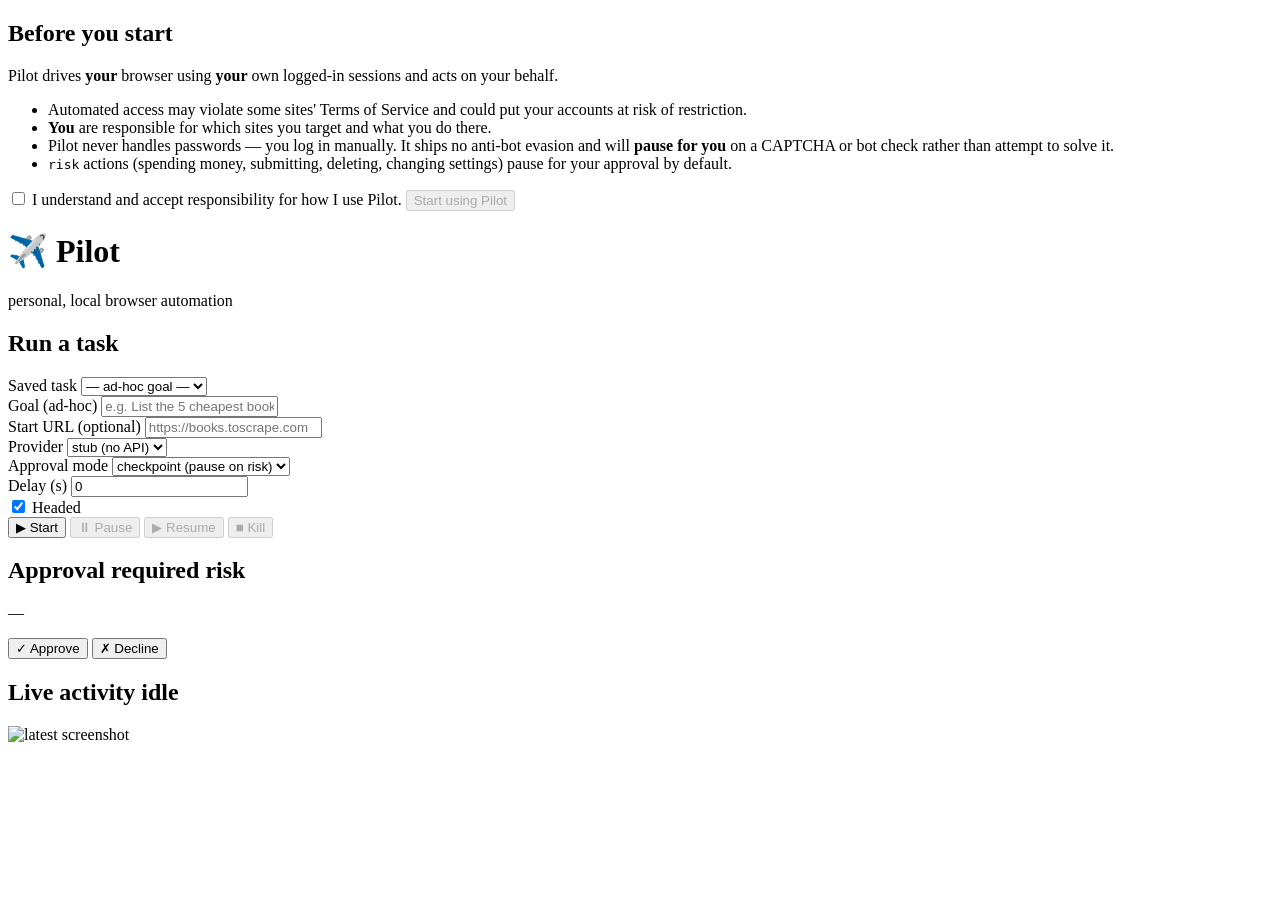
==== pilot/web/index.html @ 2dbf0e98 "Web server + UI with safety acknowledgement and live controls - FastAPI app (pilot/server.py) servin" ====
<!DOCTYPE html>
<html lang="en">
<head>
  <meta charset="utf-8" />
  <meta name="viewport" content="width=device-width, initial-scale=1" />
  <title>Pilot — personal browser automation</title>
  <link rel="stylesheet" href="/static/style.css" />
</head>
<body>
  <!-- First-run responsible-use notice (gates all runs). -->
  <div id="ack-overlay" class="overlay hidden">
    <div class="modal">
      <h2>Before you start</h2>
      <p>Pilot drives <strong>your</strong> browser using <strong>your</strong> own
         logged-in sessions and acts on your behalf.</p>
      <ul>
        <li>Automated access may violate some sites' Terms of Service and could
            put your accounts at risk of restriction.</li>
        <li><strong>You</strong> are responsible for which sites you target and
            what you do there.</li>
        <li>Pilot never handles passwords — you log in manually. It ships no
            anti-bot evasion and will <strong>pause for you</strong> on a CAPTCHA
            or bot check rather than attempt to solve it.</li>
        <li><code>risk</code> actions (spending money, submitting, deleting,
            changing settings) pause for your approval by default.</li>
      </ul>
      <label class="check">
        <input type="checkbox" id="ack-check" />
        I understand and accept responsibility for how I use Pilot.
      </label>
      <button id="ack-accept" disabled>Start using Pilot</button>
    </div>
  </div>

  <header>
    <h1>✈️ Pilot</h1>
    <span class="tagline">personal, local browser automation</span>
  </header>

  <main>
    <section class="panel" id="setup">
      <h2>Run a task</h2>

      <div class="field">
        <label for="task-select">Saved task</label>
        <select id="task-select"><option value="">— ad-hoc goal —</option></select>
      </div>

      <div class="field" id="goal-field">
        <label for="goal">Goal (ad-hoc)</label>
        <input type="text" id="goal" placeholder="e.g. List the 5 cheapest books and their prices" />
      </div>
      <div class="field" id="url-field">
        <label for="start-url">Start URL (optional)</label>
        <input type="text" id="start-url" placeholder="https://books.toscrape.com" />
      </div>

      <div class="row">
        <div class="field">
          <label for="provider">Provider</label>
          <select id="provider">
            <option value="stub">stub (no API)</option>
            <option value="anthropic">anthropic</option>
            <option value="openai">openai</option>
          </select>
        </div>
        <div class="field">
          <label for="approval">Approval mode</label>
          <select id="approval">
            <option value="checkpoint" selected>checkpoint (pause on risk)</option>
            <option value="autonomous">autonomous</option>
            <option value="step">step (confirm each)</option>
          </select>
        </div>
        <div class="field">
          <label for="delay">Delay (s)</label>
          <input type="number" id="delay" value="0" min="0" step="0.5" />
        </div>
        <div class="field check-field">
          <label><input type="checkbox" id="headed" checked /> Headed</label>
        </div>
      </div>

      <div class="controls">
        <button id="btn-start" class="primary">▶ Start</button>
        <button id="btn-pause" disabled>⏸ Pause</button>
        <button id="btn-resume" disabled>▶ Resume</button>
        <button id="btn-stop" class="danger" disabled>■ Kill</button>
      </div>
    </section>

    <section class="panel" id="approval-panel" class="hidden">
      <h2>Approval required <span class="risk-badge">risk</span></h2>
      <p id="approval-text">—</p>
      <div class="controls">
        <button id="btn-approve" class="primary">✓ Approve</button>
        <button id="btn-decline" class="danger">✗ Decline</button>
      </div>
    </section>

    <section class="panel grow">
      <h2>Live activity <span id="status-pill" class="pill idle">idle</span></h2>
      <div class="split">
        <div id="log" class="log"></div>
        <div class="shot">
          <img id="screenshot" alt="latest screenshot" />
          <div id="report" class="report hidden"></div>
        </div>
      </div>
    </section>
  </main>

  <script src="/static/app.js"></script>
</body>
</html>
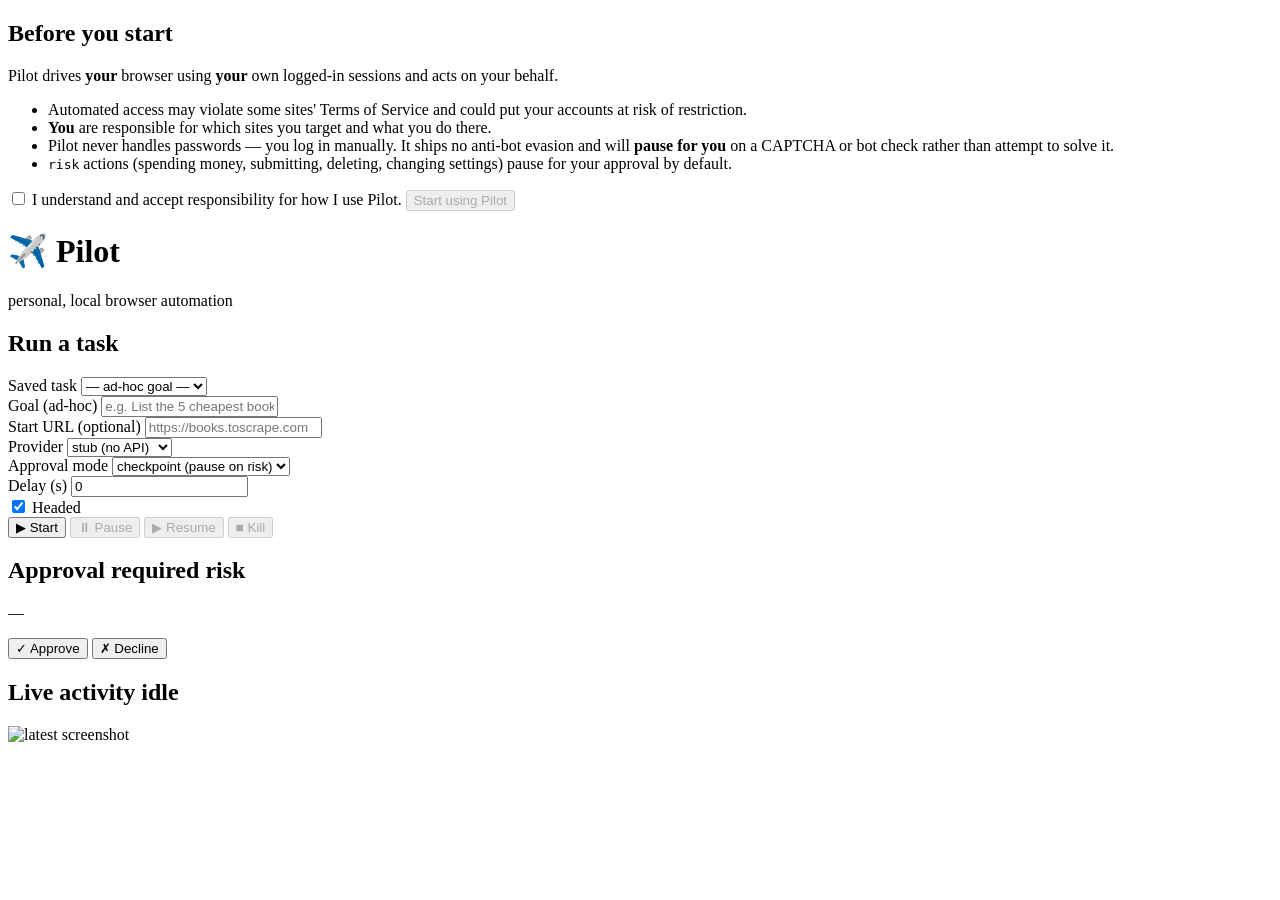
==== commit 3d58add8: "Local LLM provider via Ollama (fully local, no API key) - pilot/providers/local_provider.py: calls a" ====
--- a/pilot/web/index.html
+++ b/pilot/web/index.html
@@ -62,6 +62,7 @@
             <option value="stub">stub (no API)</option>
             <option value="anthropic">anthropic</option>
             <option value="openai">openai</option>
+            <option value="local">local (Ollama)</option>
           </select>
         </div>
         <div class="field">
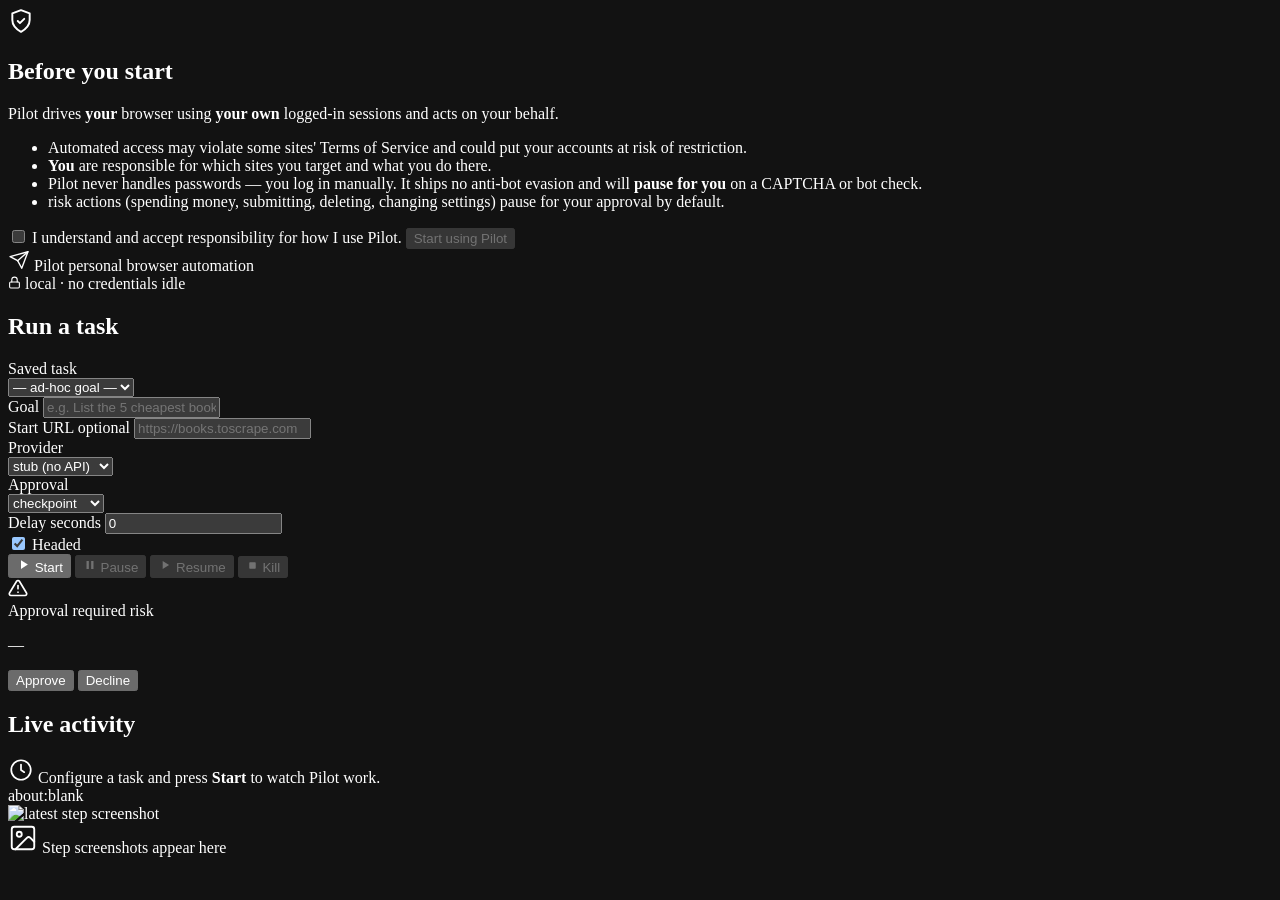
==== commit 235c0317: "Redesign web UI to professional standards - modern app shell: gradient brand mark, sticky blurred to" ====
--- a/pilot/web/index.html
+++ b/pilot/web/index.html
@@ -3,113 +3,193 @@
 <head>
   <meta charset="utf-8" />
   <meta name="viewport" content="width=device-width, initial-scale=1" />
+  <meta name="color-scheme" content="dark" />
+  <meta name="theme-color" content="#0a0e1a" />
   <title>Pilot — personal browser automation</title>
   <link rel="stylesheet" href="/static/style.css" />
 </head>
 <body>
   <!-- First-run responsible-use notice (gates all runs). -->
-  <div id="ack-overlay" class="overlay hidden">
+  <div id="ack-overlay" class="overlay hidden" role="dialog" aria-modal="true" aria-labelledby="ack-title">
     <div class="modal">
-      <h2>Before you start</h2>
-      <p>Pilot drives <strong>your</strong> browser using <strong>your</strong> own
+      <div class="modal-icon" aria-hidden="true">
+        <svg viewBox="0 0 24 24" width="26" height="26" fill="none" stroke="currentColor" stroke-width="1.8" stroke-linecap="round" stroke-linejoin="round">
+          <path d="M12 2 4 5v6c0 5 3.4 8.3 8 11 4.6-2.7 8-6 8-11V5l-8-3Z"/>
+          <path d="m9 12 2 2 4-4"/>
+        </svg>
+      </div>
+      <h2 id="ack-title">Before you start</h2>
+      <p class="modal-lead">Pilot drives <strong>your</strong> browser using <strong>your own</strong>
          logged-in sessions and acts on your behalf.</p>
-      <ul>
-        <li>Automated access may violate some sites' Terms of Service and could
-            put your accounts at risk of restriction.</li>
-        <li><strong>You</strong> are responsible for which sites you target and
-            what you do there.</li>
-        <li>Pilot never handles passwords — you log in manually. It ships no
-            anti-bot evasion and will <strong>pause for you</strong> on a CAPTCHA
-            or bot check rather than attempt to solve it.</li>
-        <li><code>risk</code> actions (spending money, submitting, deleting,
-            changing settings) pause for your approval by default.</li>
+      <ul class="modal-list">
+        <li>Automated access may violate some sites' Terms of Service and could put your accounts at risk of restriction.</li>
+        <li><strong>You</strong> are responsible for which sites you target and what you do there.</li>
+        <li>Pilot never handles passwords — you log in manually. It ships no anti-bot evasion and will <strong>pause for you</strong> on a CAPTCHA or bot check.</li>
+        <li><span class="chip chip-risk">risk</span> actions (spending money, submitting, deleting, changing settings) pause for your approval by default.</li>
       </ul>
       <label class="check">
         <input type="checkbox" id="ack-check" />
-        I understand and accept responsibility for how I use Pilot.
+        <span class="check-box" aria-hidden="true"></span>
+        <span>I understand and accept responsibility for how I use Pilot.</span>
       </label>
-      <button id="ack-accept" disabled>Start using Pilot</button>
+      <button id="ack-accept" class="btn btn-primary btn-block" disabled>Start using Pilot</button>
     </div>
   </div>
 
-  <header>
-    <h1>✈️ Pilot</h1>
-    <span class="tagline">personal, local browser automation</span>
-  </header>
+  <div class="app">
+    <header class="topbar">
+      <div class="brand">
+        <span class="brand-mark" aria-hidden="true">
+          <svg viewBox="0 0 32 32" width="22" height="22" fill="none" stroke="currentColor" stroke-width="2" stroke-linecap="round" stroke-linejoin="round">
+            <path d="M29 4 14 17"/>
+            <path d="M29 4 20 28l-6-11-11-6L29 4Z"/>
+          </svg>
+        </span>
+        <span class="brand-text">
+          <span class="brand-name">Pilot</span>
+          <span class="brand-sub">personal browser automation</span>
+        </span>
+      </div>
+      <div class="topbar-right">
+        <span class="badge" title="No credentials are ever stored; runs are local">
+          <svg viewBox="0 0 24 24" width="13" height="13" fill="none" stroke="currentColor" stroke-width="2" stroke-linecap="round" stroke-linejoin="round"><rect x="3" y="11" width="18" height="11" rx="2"/><path d="M7 11V7a5 5 0 0 1 10 0v4"/></svg>
+          local · no credentials
+        </span>
+        <span id="status-pill" class="pill idle"><span class="dot"></span><span class="label">idle</span></span>
+      </div>
+    </header>
 
-  <main>
-    <section class="panel" id="setup">
-      <h2>Run a task</h2>
+    <main class="layout">
+      <aside class="sidebar">
+        <section class="card" id="setup">
+          <div class="card-head">
+            <h2>Run a task</h2>
+          </div>
+          <div class="card-body">
+            <div class="field">
+              <label for="task-select">Saved task</label>
+              <div class="select-wrap">
+                <select id="task-select"><option value="">— ad-hoc goal —</option></select>
+              </div>
+            </div>
 
-      <div class="field">
-        <label for="task-select">Saved task</label>
-        <select id="task-select"><option value="">— ad-hoc goal —</option></select>
-      </div>
+            <div class="field" id="goal-field">
+              <label for="goal">Goal</label>
+              <input type="text" id="goal" placeholder="e.g. List the 5 cheapest books and their prices" />
+            </div>
+            <div class="field" id="url-field">
+              <label for="start-url">Start URL <span class="opt">optional</span></label>
+              <input type="text" id="start-url" placeholder="https://books.toscrape.com" />
+            </div>
 
-      <div class="field" id="goal-field">
-        <label for="goal">Goal (ad-hoc)</label>
-        <input type="text" id="goal" placeholder="e.g. List the 5 cheapest books and their prices" />
-      </div>
-      <div class="field" id="url-field">
-        <label for="start-url">Start URL (optional)</label>
-        <input type="text" id="start-url" placeholder="https://books.toscrape.com" />
-      </div>
+            <div class="grid-2">
+              <div class="field">
+                <label for="provider">Provider</label>
+                <div class="select-wrap">
+                  <select id="provider">
+                    <option value="stub">stub (no API)</option>
+                    <option value="anthropic">anthropic</option>
+                    <option value="openai">openai</option>
+                    <option value="local">local (Ollama)</option>
+                  </select>
+                </div>
+              </div>
+              <div class="field">
+                <label for="approval">Approval</label>
+                <div class="select-wrap">
+                  <select id="approval">
+                    <option value="checkpoint" selected>checkpoint</option>
+                    <option value="autonomous">autonomous</option>
+                    <option value="step">step</option>
+                  </select>
+                </div>
+              </div>
+            </div>
 
-      <div class="row">
-        <div class="field">
-          <label for="provider">Provider</label>
-          <select id="provider">
-            <option value="stub">stub (no API)</option>
-            <option value="anthropic">anthropic</option>
-            <option value="openai">openai</option>
-            <option value="local">local (Ollama)</option>
-          </select>
+            <div class="grid-2 align-end">
+              <div class="field">
+                <label for="delay">Delay <span class="opt">seconds</span></label>
+                <input type="number" id="delay" value="0" min="0" step="0.5" />
+              </div>
+              <label class="toggle">
+                <input type="checkbox" id="headed" checked />
+                <span class="toggle-track"><span class="toggle-thumb"></span></span>
+                <span class="toggle-label">Headed</span>
+              </label>
+            </div>
+
+            <div class="controls">
+              <button id="btn-start" class="btn btn-primary">
+                <svg viewBox="0 0 24 24" width="15" height="15" fill="currentColor"><path d="M8 5v14l11-7z"/></svg>
+                Start
+              </button>
+              <button id="btn-pause" class="btn" disabled>
+                <svg viewBox="0 0 24 24" width="14" height="14" fill="currentColor"><path d="M6 5h4v14H6zM14 5h4v14h-4z"/></svg>
+                Pause
+              </button>
+              <button id="btn-resume" class="btn" disabled>
+                <svg viewBox="0 0 24 24" width="14" height="14" fill="currentColor"><path d="M8 5v14l11-7z"/></svg>
+                Resume
+              </button>
+              <button id="btn-stop" class="btn btn-danger" disabled>
+                <svg viewBox="0 0 24 24" width="13" height="13" fill="currentColor"><rect x="6" y="6" width="12" height="12" rx="1.5"/></svg>
+                Kill
+              </button>
+            </div>
+          </div>
+        </section>
+      </aside>
+
+      <section class="content">
+        <div id="approval-panel" class="banner hidden" role="alert">
+          <div class="banner-icon" aria-hidden="true">
+            <svg viewBox="0 0 24 24" width="20" height="20" fill="none" stroke="currentColor" stroke-width="2" stroke-linecap="round" stroke-linejoin="round"><path d="M12 9v4"/><path d="M10.3 3.9 1.8 18a2 2 0 0 0 1.7 3h17a2 2 0 0 0 1.7-3L13.7 3.9a2 2 0 0 0-3.4 0Z"/><path d="M12 17h.01"/></svg>
+          </div>
+          <div class="banner-body">
+            <div class="banner-title">Approval required <span class="chip chip-risk">risk</span></div>
+            <p id="approval-text" class="banner-text">—</p>
+          </div>
+          <div class="banner-actions">
+            <button id="btn-approve" class="btn btn-primary">Approve</button>
+            <button id="btn-decline" class="btn btn-danger">Decline</button>
+          </div>
         </div>
-        <div class="field">
-          <label for="approval">Approval mode</label>
-          <select id="approval">
-            <option value="checkpoint" selected>checkpoint (pause on risk)</option>
-            <option value="autonomous">autonomous</option>
-            <option value="step">step (confirm each)</option>
-          </select>
-        </div>
-        <div class="field">
-          <label for="delay">Delay (s)</label>
-          <input type="number" id="delay" value="0" min="0" step="0.5" />
-        </div>
-        <div class="field check-field">
-          <label><input type="checkbox" id="headed" checked /> Headed</label>
-        </div>
-      </div>
 
-      <div class="controls">
-        <button id="btn-start" class="primary">▶ Start</button>
-        <button id="btn-pause" disabled>⏸ Pause</button>
-        <button id="btn-resume" disabled>▶ Resume</button>
-        <button id="btn-stop" class="danger" disabled>■ Kill</button>
-      </div>
-    </section>
-
-    <section class="panel" id="approval-panel" class="hidden">
-      <h2>Approval required <span class="risk-badge">risk</span></h2>
-      <p id="approval-text">—</p>
-      <div class="controls">
-        <button id="btn-approve" class="primary">✓ Approve</button>
-        <button id="btn-decline" class="danger">✗ Decline</button>
-      </div>
-    </section>
-
-    <section class="panel grow">
-      <h2>Live activity <span id="status-pill" class="pill idle">idle</span></h2>
-      <div class="split">
-        <div id="log" class="log"></div>
-        <div class="shot">
-          <img id="screenshot" alt="latest screenshot" />
-          <div id="report" class="report hidden"></div>
-        </div>
-      </div>
-    </section>
-  </main>
+        <section class="card grow">
+          <div class="card-head">
+            <h2>Live activity</h2>
+            <span id="activity-meta" class="meta"></span>
+          </div>
+          <div class="activity">
+            <div class="log-pane">
+              <div id="log" class="log">
+                <div class="log-empty">
+                  <svg viewBox="0 0 24 24" width="26" height="26" fill="none" stroke="currentColor" stroke-width="1.6" stroke-linecap="round" stroke-linejoin="round"><circle cx="12" cy="12" r="9"/><path d="M12 7v5l3 2"/></svg>
+                  <span>Configure a task and press <strong>Start</strong> to watch Pilot work.</span>
+                </div>
+              </div>
+            </div>
+            <div class="shot-pane">
+              <div class="browser-frame">
+                <div class="browser-bar">
+                  <span class="dots"><i></i><i></i><i></i></span>
+                  <span class="addr" id="shot-url">about:blank</span>
+                </div>
+                <div class="browser-view">
+                  <img id="screenshot" alt="latest step screenshot" />
+                  <div class="shot-empty" id="shot-empty">
+                    <svg viewBox="0 0 24 24" width="30" height="30" fill="none" stroke="currentColor" stroke-width="1.5" stroke-linecap="round" stroke-linejoin="round"><rect x="3" y="3" width="18" height="18" rx="2"/><circle cx="9" cy="9" r="2"/><path d="m21 15-3.1-3.1a2 2 0 0 0-2.8 0L6 21"/></svg>
+                    <span>Step screenshots appear here</span>
+                  </div>
+                </div>
+              </div>
+              <div id="report" class="report hidden"></div>
+            </div>
+          </div>
+        </section>
+      </section>
+    </main>
+  </div>
 
   <script src="/static/app.js"></script>
 </body>
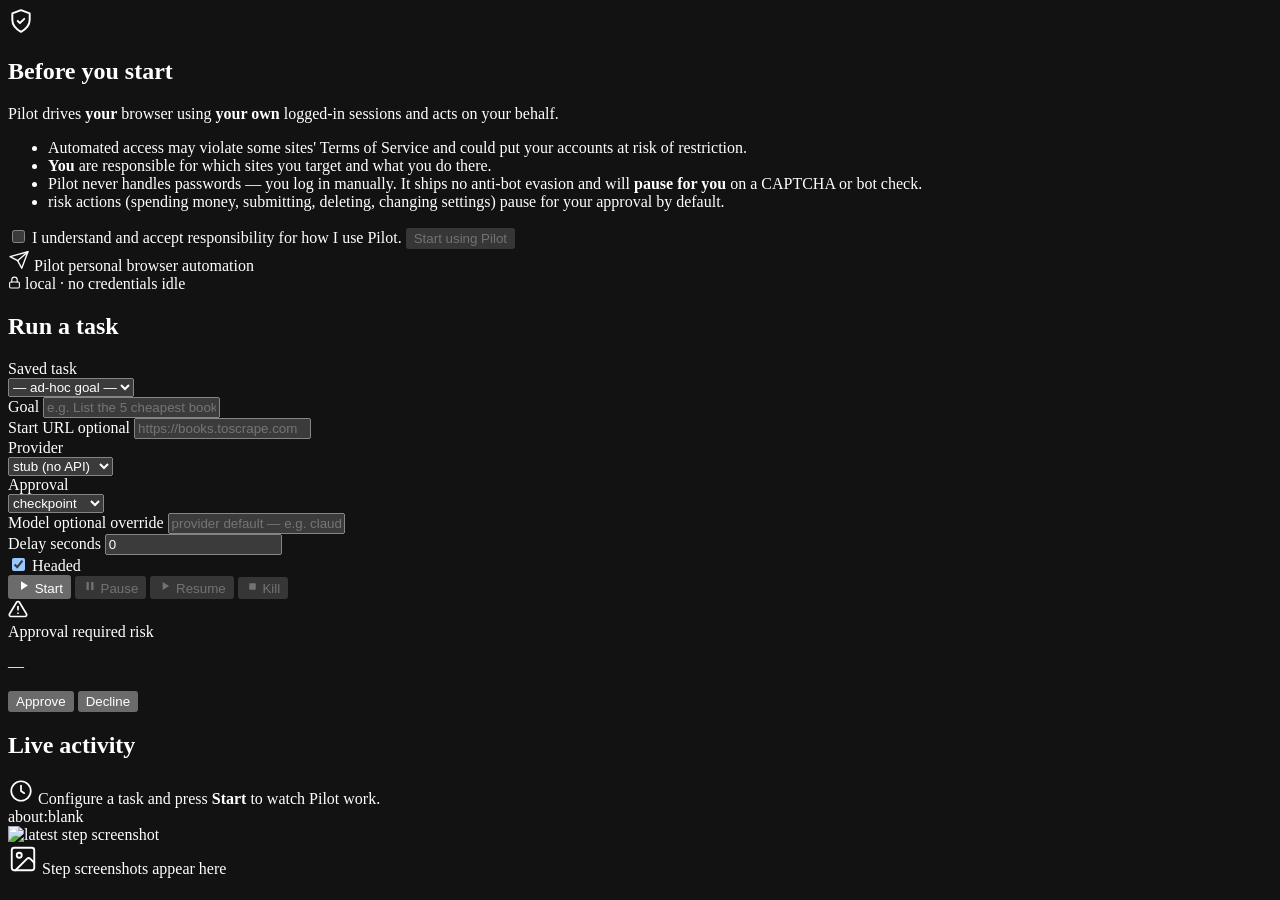
==== commit 3a422927: "Select the model via config (Task / Settings / CLI / UI) - add Task.model and Settings.model; thread" ====
--- a/pilot/web/index.html
+++ b/pilot/web/index.html
@@ -106,6 +106,11 @@
               </div>
             </div>
 
+            <div class="field">
+              <label for="model">Model <span class="opt">optional override</span></label>
+              <input type="text" id="model" placeholder="provider default — e.g. claude-sonnet-4-6" />
+            </div>
+
             <div class="grid-2 align-end">
               <div class="field">
                 <label for="delay">Delay <span class="opt">seconds</span></label>
